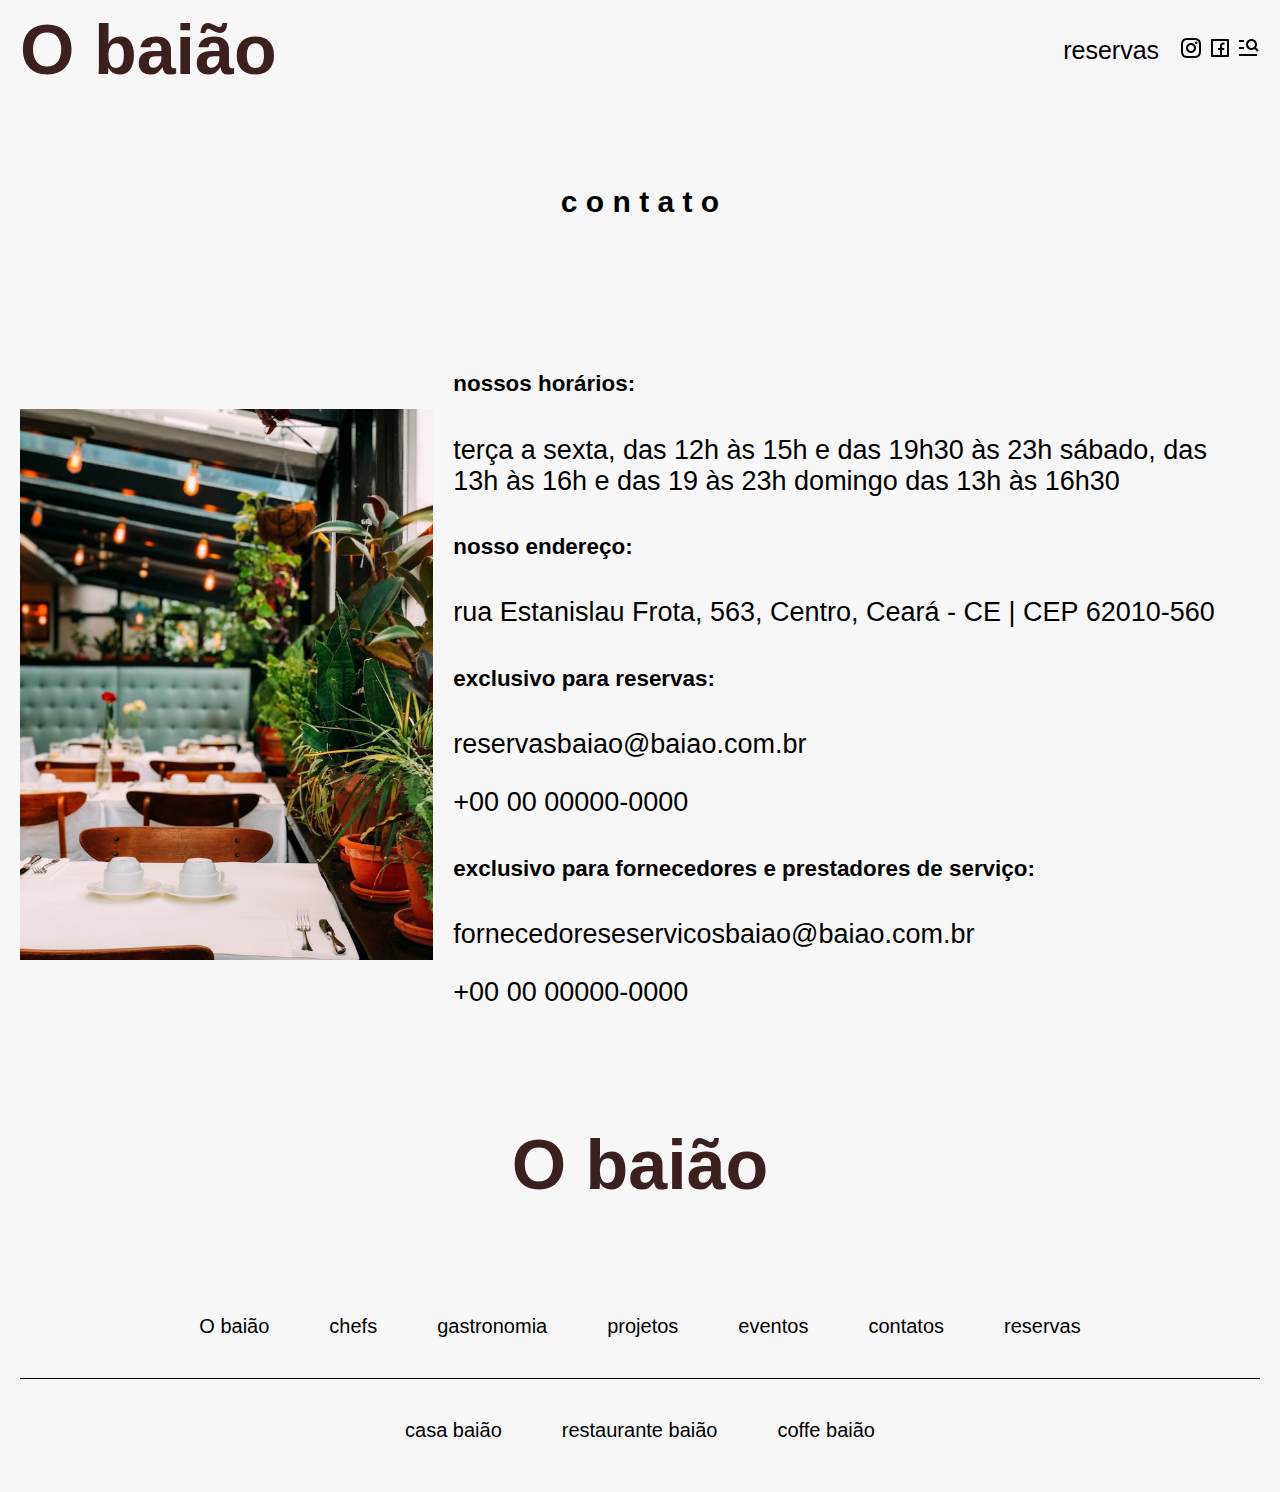
==== links/contato.html @ dde9e8d2 "projeto" ====
<!DOCTYPE html>

<head>
  <meta charset="UTF-8">
  <title>O baião</title>
  <link rel="stylesheet" href="/contatostyle.css">

</head>

<body>
  <div class=" display cabecalho">
    <h1 class="display-h1-start"> O baião </h1>
    <div class="flex-icon-reserva">
      <a class="cabecalho-reserva reserva" href="/"> reservas </a>
      <div>
        <a href="/"><img class="icone" src="/icon/insta.png" alt="instagram"></a>
        <a href="/"><img class="icone" src="/icon/face.png" alt="Facebook"></a>
        <a href="/links/menu.html"><img class="icone" src="/icon/menu.png" alt="Menu"></a>
      </div>
    </div>
  </div>
  <div>
    <h2 class="slogan"> c o n t a t o </h2>
  </div>

  <div class="grid-infos">
    <img src="/img/ambiente.jpg" alt="Chef de cozinha mulher">

    <div class="flex-infos">
      <h5>nossos horários:</h5>
      <p> terça a sexta, das 12h às 15h e das 19h30 às 23h sábado, das 13h às 16h e das 19 às 23h domingo das 13h às 16h30</p>
      <h5>nosso endereço:</h5>
      <p>rua Estanislau Frota, 563, Centro, Ceará - CE | CEP 62010-560</p}>
      <h5>exclusivo para reservas:</h5>
      <p> reservasbaiao@baiao.com.br</p>
      <p> +00 00 00000-0000</p>
      <h5>exclusivo para fornecedores e prestadores de serviço:</h5>
      <p> fornecedoreseservicosbaiao@baiao.com.br</p>
      <p> +00 00 00000-0000</p>
    </div>
  </div>

  </div>


  <div>
    <h1 class="display-h1-center "> O baião</h1>
    <div class="flex-rodape">
      <a href="/"> O baião </a>
      <a href="/"> chefs </a>
      <a href="/"> gastronomia </a>
      <a href="/"> projetos </a>
      <a href="/"> eventos </a>
      <a href="/"> contatos </a>
      <a href="/"> reservas </a>
    </div>
    <div class="display">
      <span class="detalhe-rodape"> </span>
    </div>
    <div class="flex-rodape">
      <a href="/"> casa baião </a>
      <a href="/"> restaurante baião </a>
      <a href="/"> coffe baião </a>
    </div>
  </div>

</body>

</html>
---- contatostyle.css ----
body {
  font-family: "Gill Sans", "Gill Sans MT", Calibri, "Trebuchet MS", sans-serif;
  background: #f7f7f7;
  margin: 10px 20px;
}
h1 {
  font-size: 70px;
  display: flex;
  color: rgb(59, 32, 32);
  margin: 0px;
  padding: 0px 0px;
}
img {
  max-width: 100%;
}
.display-h1-start {
  place-content: start;
}
.display-h1-center {
  place-content: center;
  padding: 70px 0px;
}
a {
  text-decoration: none;
  color: black;
}
.display {
  display: grid;
  align-items: center;
}
.cabecalho {
  grid-template-columns: 1fr 1fr;
}
.flex-icon-reserva {
  display: flex;
  gap: 20px;
  justify-content: end;
}
.cabecalho-reserva {
  font-size: 25px;
}
.slogan {
  display: grid;
  justify-content: center;
  padding: 70px;
  font-size: 30px;
}
/*css rodapé*/

.flex-rodape {
  display: flex;
  flex-wrap: wrap;
  gap: 60px;
  padding: 40px 0px;
  place-content: center;
  text-decoration: none;
  font-size: 20px;
}
.detalhe-rodape {
  text-align: center;
  height: 1px;
  background-color: black;
}
/* css contato*/
.icon-msg-tel {
  max-width: 3%;
}
.grid-infos {
  display: grid;
  font-size: 25px;
  grid-template-columns: 1fr 2fr;
  align-items: center;
  margin: 0px;
  font-size: 27px;
}
.flex-infos {
  text-align: start;
  margin: 0px;
  padding: 20px 20px;
}
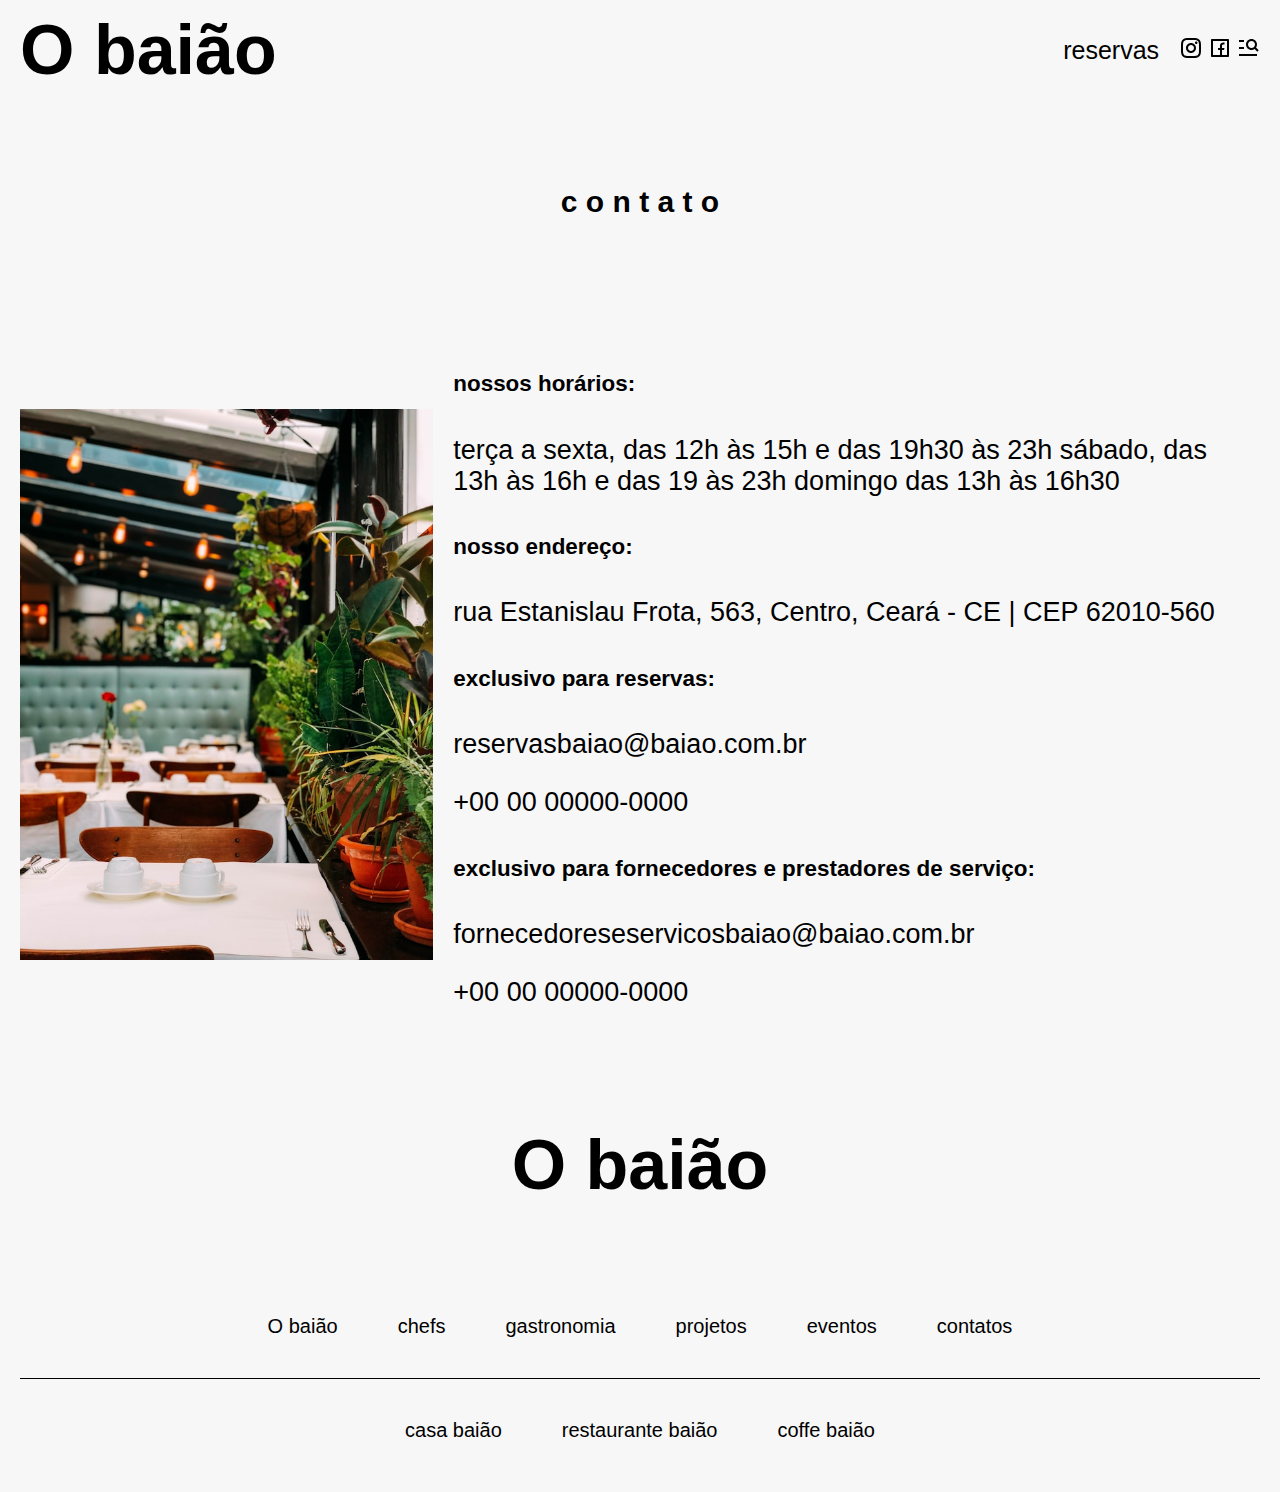
==== commit e3c6646a: "modificações do arquivo" ====
--- a/links/contato.html
+++ b/links/contato.html
@@ -46,13 +46,12 @@
   <div>
     <h1 class="display-h1-center "> O baião</h1>
     <div class="flex-rodape">
-      <a href="/"> O baião </a>
-      <a href="/"> chefs </a>
-      <a href="/"> gastronomia </a>
-      <a href="/"> projetos </a>
-      <a href="/"> eventos </a>
-      <a href="/"> contatos </a>
-      <a href="/"> reservas </a>
+      <a href="/links/obaiao.html"> O baião</a>
+      <a href="/links/chefs.html"> chefs</a>
+      <a href="/links/gastronomia.html"> gastronomia</a>
+      <a href="/links/projetos.html"> projetos</a>
+      <a href="/links/eventos.html"> eventos</a>
+      <a href="/links/contato.html"> contatos</a>
     </div>
     <div class="display">
       <span class="detalhe-rodape"> </span>
--- a/contatostyle.css
+++ b/contatostyle.css
@@ -1,14 +1,46 @@
+:root {
+  --fundo-1: #f7f7f7;
+  --fundo-2: #ffffff;
+  --texto-geral: #000000;
+  --texto-baiao: #000000;
+}
+@media (prefers-colors-scheme: dark) {
+  :root {
+    --fundo-1: #000000;
+    --fundo-2: #000000;
+    -texto-geral: #ffffff;
+    --texto-baiao: #ffffff;
+  }
+}
 body {
   font-family: "Gill Sans", "Gill Sans MT", Calibri, "Trebuchet MS", sans-serif;
-  background: #f7f7f7;
+  background: var(--fundo-1);
   margin: 10px 20px;
+  align-items: center;
 }
 h1 {
   font-size: 70px;
   display: flex;
-  color: rgb(59, 32, 32);
+  color: var(--texto-baiao);
   margin: 0px;
   padding: 0px 0px;
+}
+h3 {
+  color: var(--texto-baiao);
+}
+p {
+  color: var(--texto-baiao);
+}
+a {
+  text-decoration: none;
+  color: var(--texto-baiao);
+  background: var(--fundo-1);
+  transition: 0.3s;
+}
+h2 {
+  color: var(--texto-baiao);
+  padding: 0px 0px;
+  font-size: 30px;
 }
 img {
   max-width: 100%;
@@ -19,10 +51,6 @@
 .display-h1-center {
   place-content: center;
   padding: 70px 0px;
-}
-a {
-  text-decoration: none;
-  color: black;
 }
 .display {
   display: grid;
